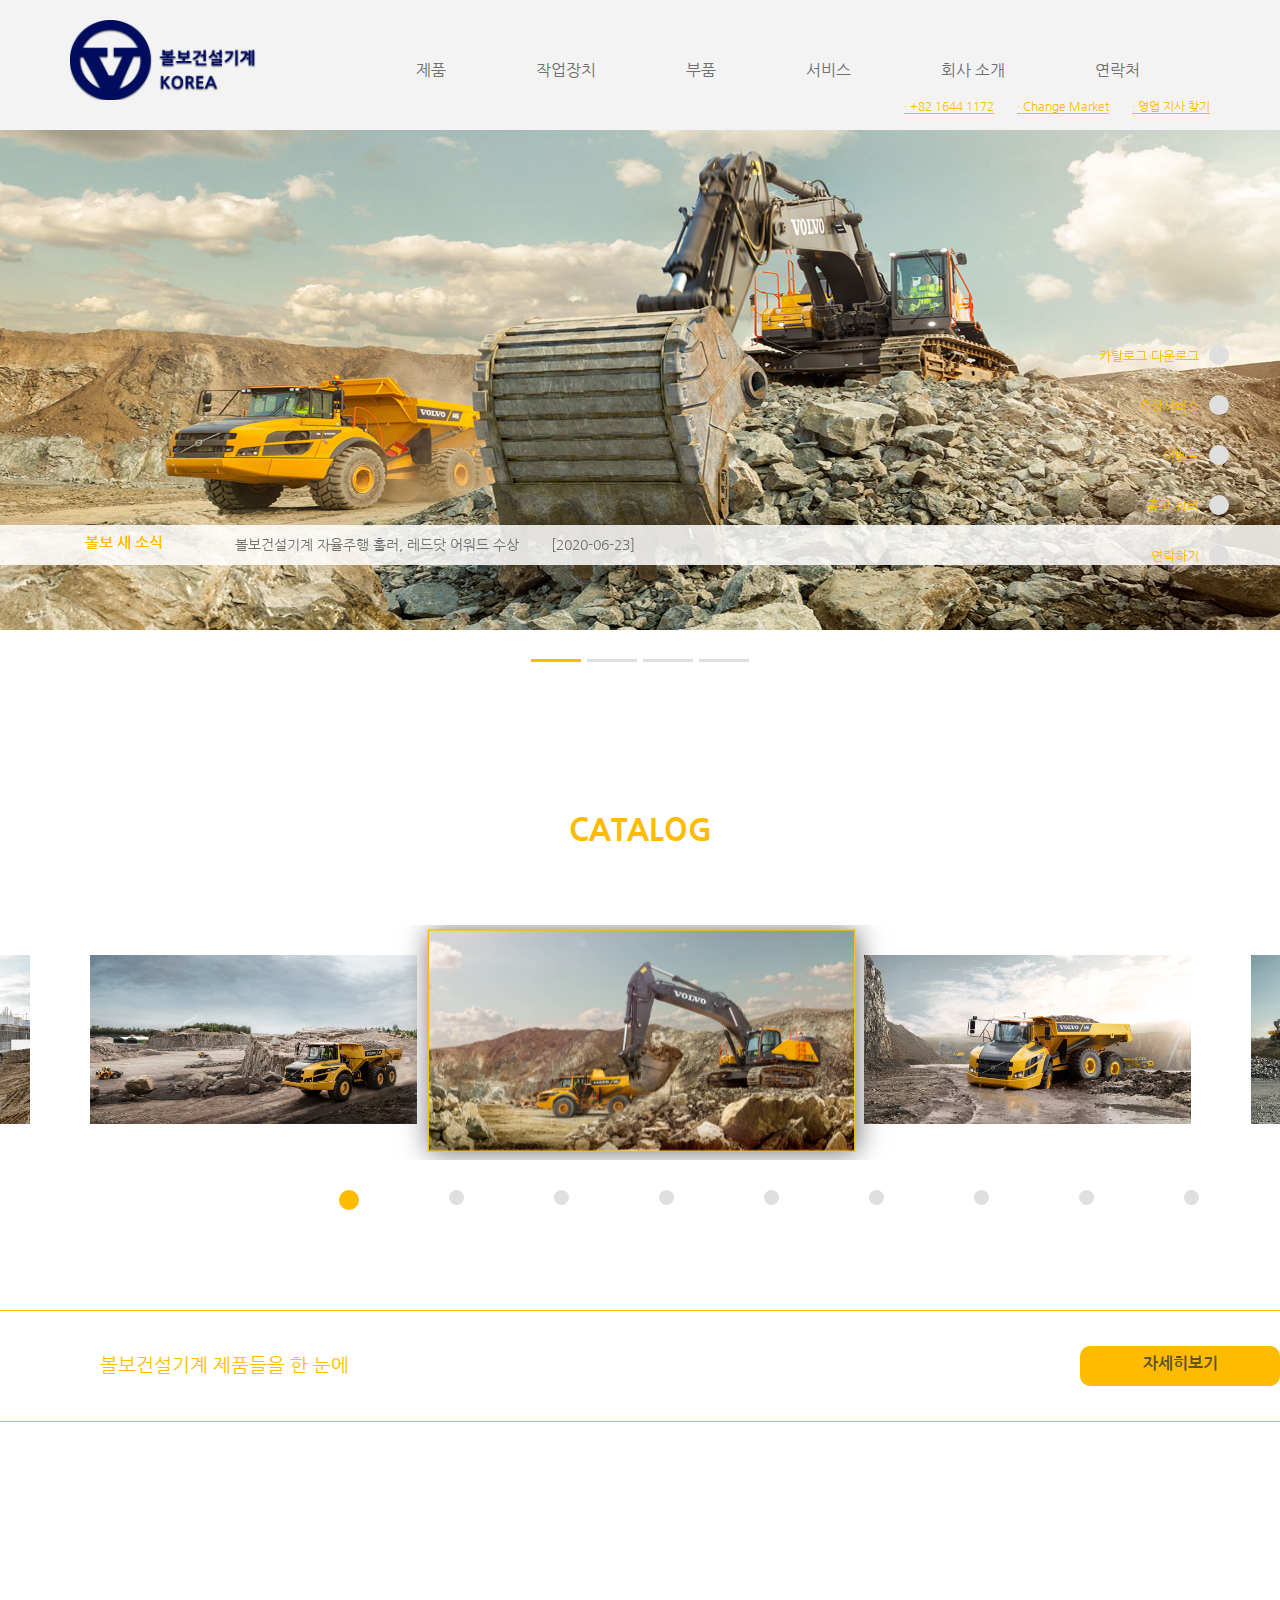
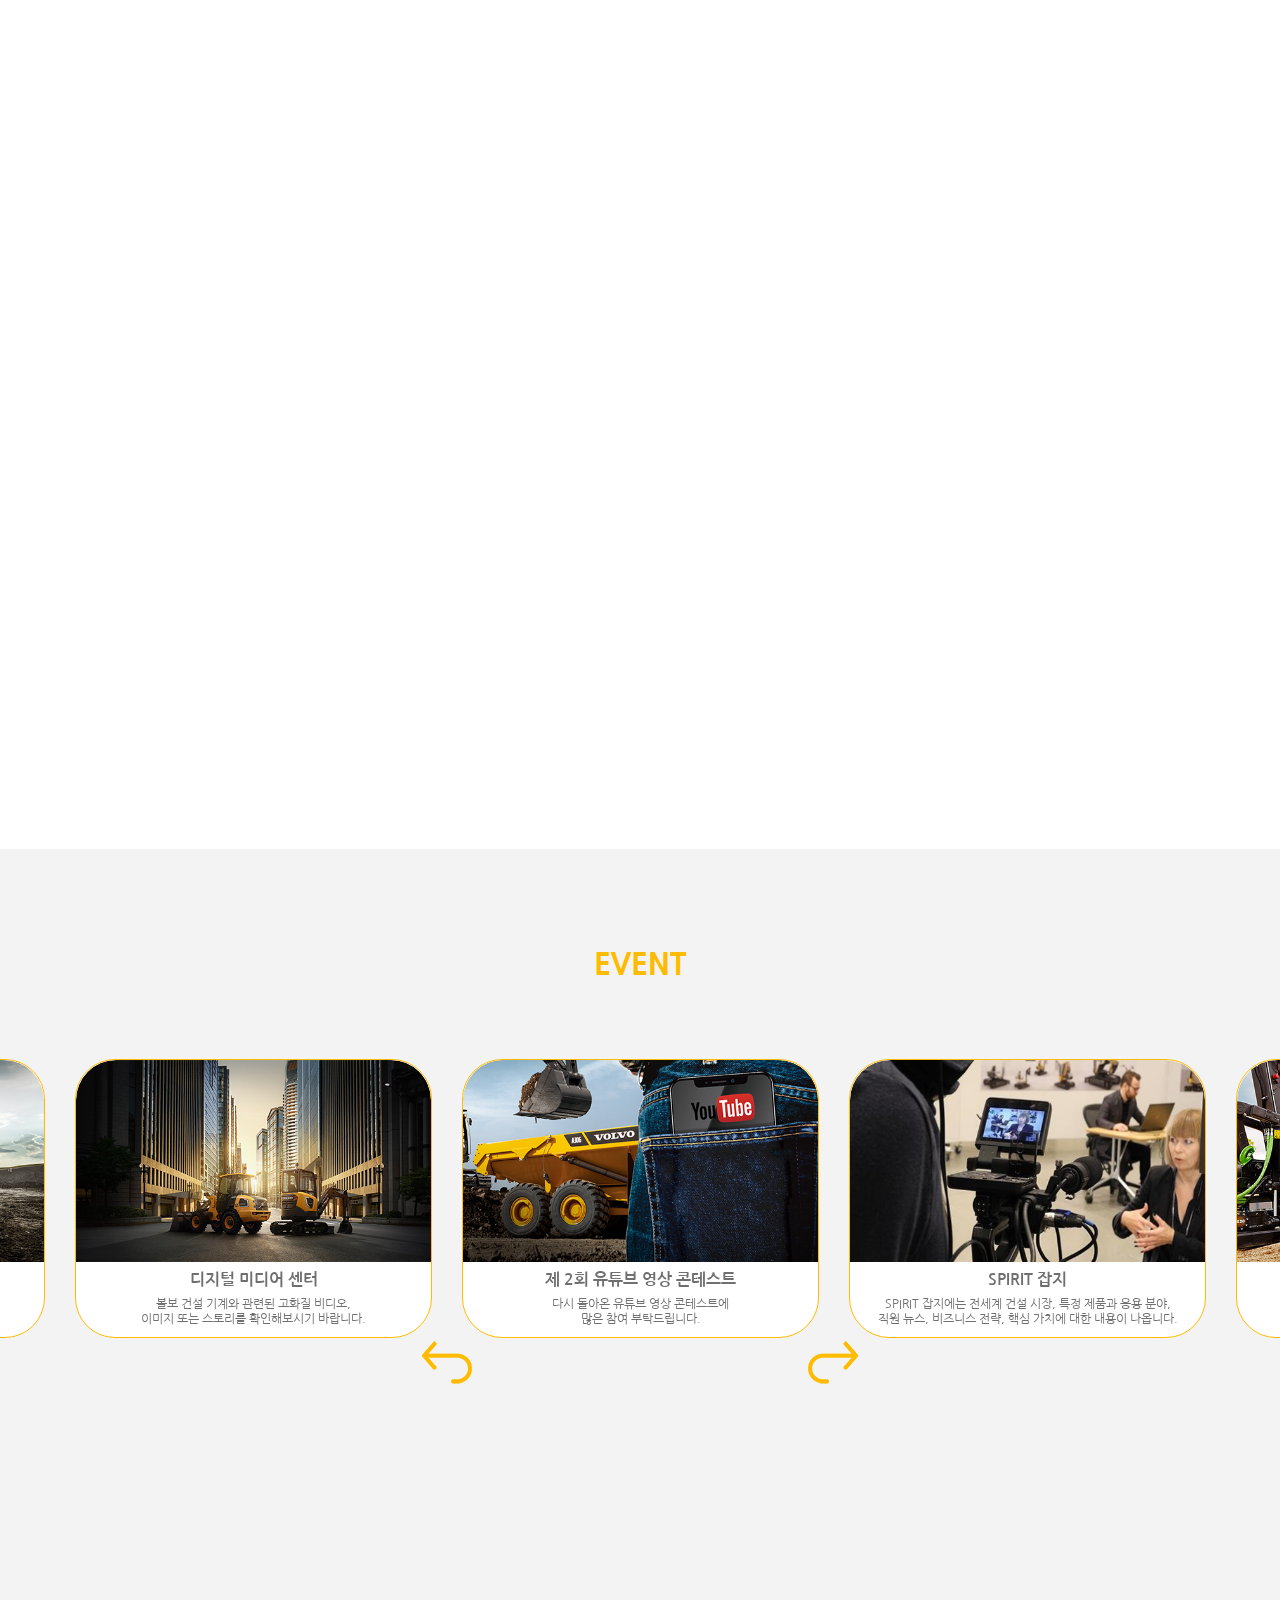
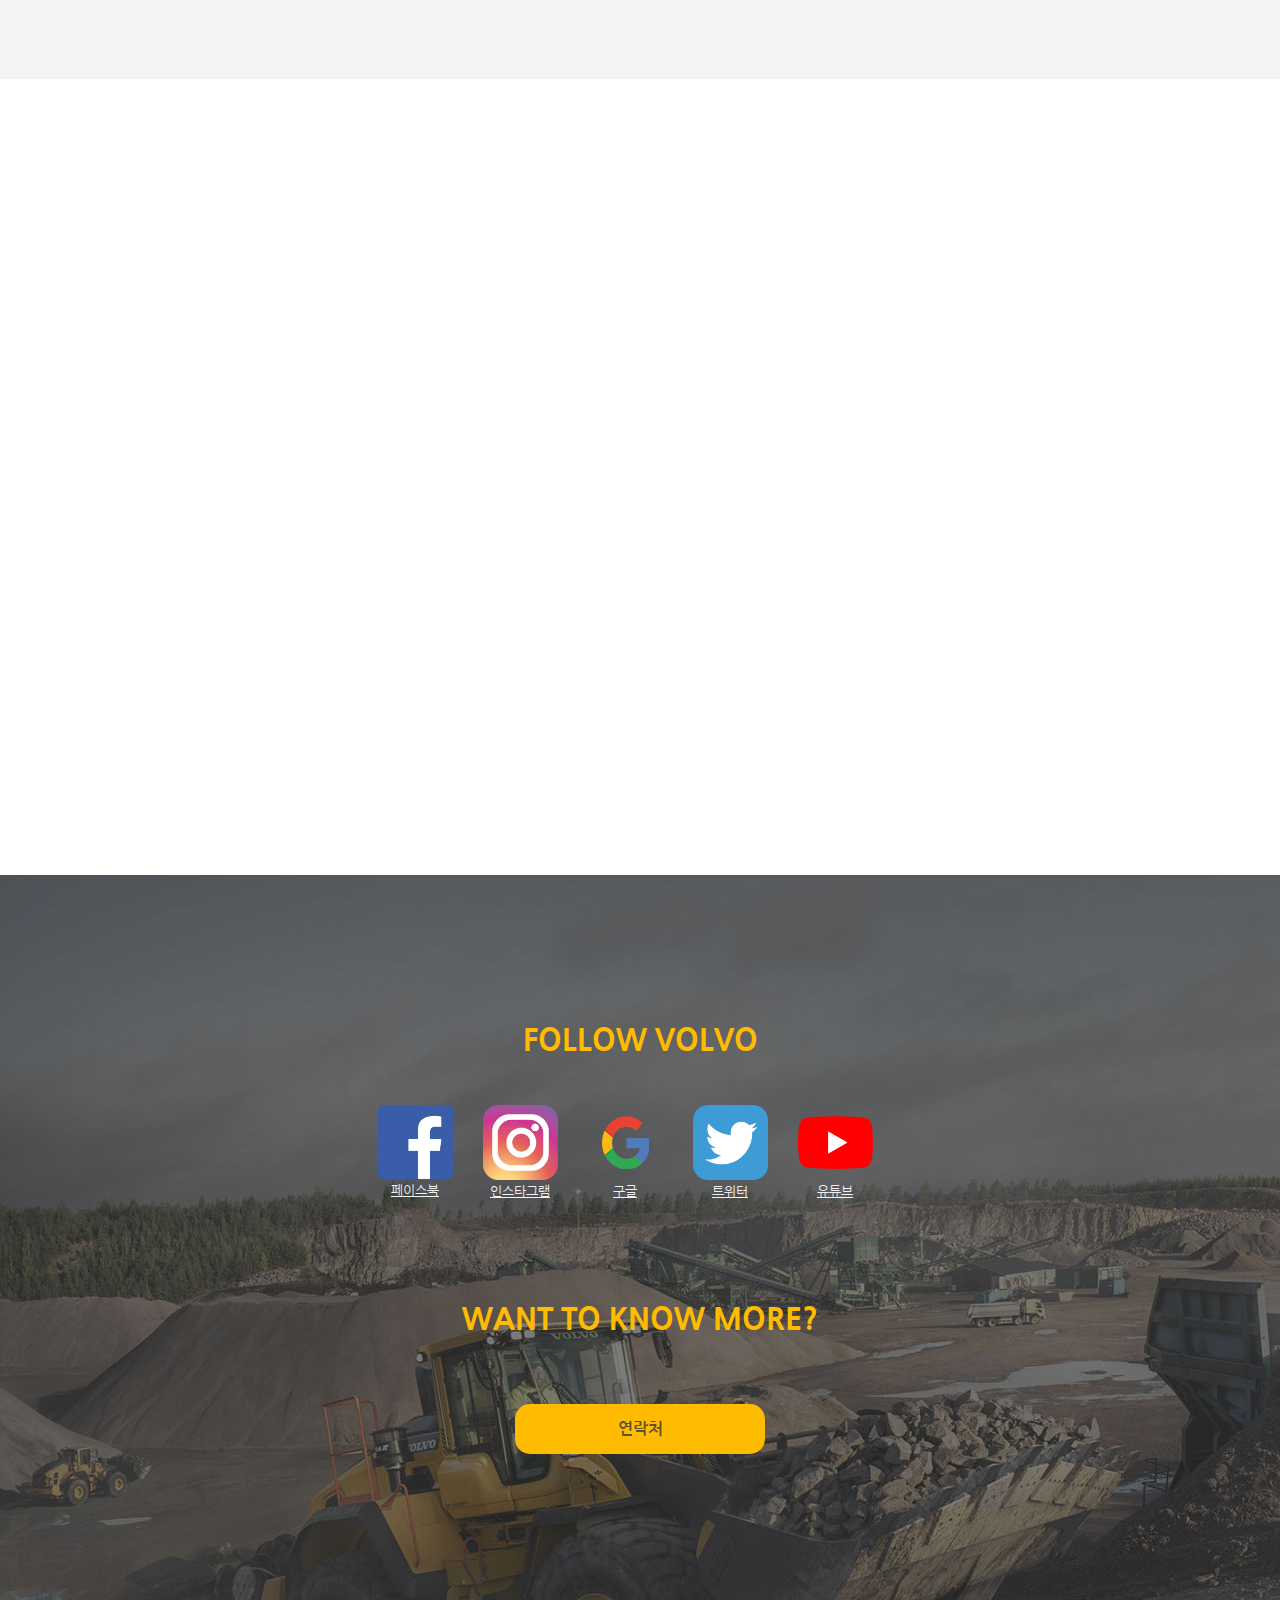
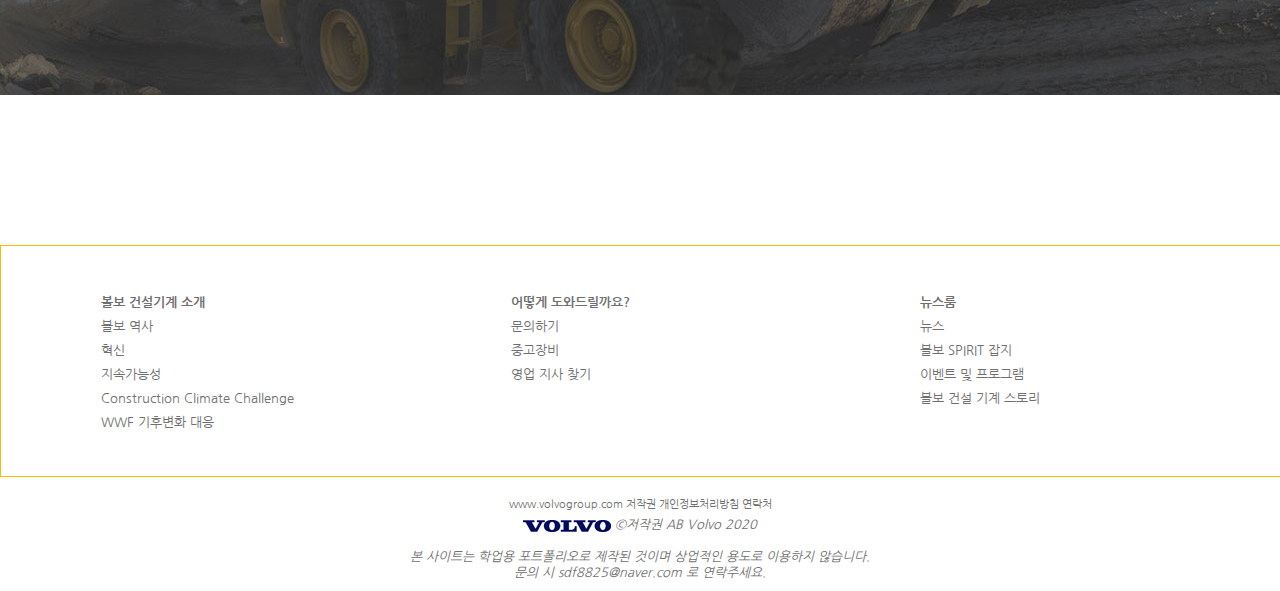
==== index.html @ 36b0b3c8 "volvo" ====
<!doctype html>
<html>
<head>
<meta charset="utf-8">
<meta http-equiv="X-UA-Compatible" content="IE=Edge">
<meta name="viewport" content="width=device-width, initial-scale=1.0, maximum-scale=1.0, minimum-scale=1.0, user-scalable=no" />

<title>VOLVO KOREA</title>
  <!--[if lt IE 9]>
      <script src="js/html5.js"></script>
   <![endif]-->
<link href="css/common.css" rel="stylesheet" type="text/css">
<link href="css/style.css" rel="stylesheet" type="text/css">
<link href="css/slick.css"rel="stylesheet" type="text/css" >
<link rel="stylesheet" href="css/aos.css" />

<script src="js/jquery-3.1.1.min.js"></script>
<script src="js/jquery-ui.min.js"></script>
<script src="js/jquery.bxslider.js"></script>
<script src="js/slick.js" type="text/javascript" charset="utf-8"></script>
<script src="js/aos.js"></script>
<script src="js/common.js"></script>
<script src="js/jquery.vticker-min.js"></script>

<script src="js/main.js"></script>
<!--제이쿼리 소스가 3.1.1이 아니면 migrate 링크 걸기-->
</head>

<body >
<div id="wrap">

  <div class="quick">
    <ul>
      <li>
        <a href="#">카탈로그 다운로그</a><div class="quick_box"></div>
      </li>
      <li>
        <a href="#">유상서비스</a><div class="quick_box"></div>
      </li>
      <li>
        <a href="#">이벤트</a><div class="quick_box"></div>
      </li>
      <li>
        <a href="#">중고 장비</a><div class="quick_box"></div>
      </li>
      <li>
        <a href="#">연락하기</a><div class="quick_box"></div>
      </li>
    </ul>
  </div>

  <div class="up">
    <img src="images/up.png" alt="위로 올라가기">
  </div>
  <header id="header">
    <div class="inner">
      <h1 class="logo"><a href="#">
        <img src="images/logo.png" alt="로고">
      </a></h1>
      <div class="header_top">
        <nav id="nav">
          <ul class="depth1">
            <li><a href="#">제품</a>
            <ul>
              <li><a href="#">굴착기</a></li>
              <li><a href="#">휠 로더</a></li>
              <li><a href="#">굴절식 트럭</a></li>
              <li><a href="#">아스팔트 페이버</a></li>
              <li><a href="#">콤펙터</a></li>
            </ul>
          </li>
          <li><a href="#">작업장치</a>
            <ul>
              <li><a href="#">소형 굴삭기</a></li>
              <li><a href="#">휠 굴삭기</a></li>
              <li><a href="#">크롤러 굴삭기</a></li>
              <li><a href="#">ABG 트랙 피니셔</a></li>
            </ul>
          </li>
          <li><a href="#">부품</a>
            <ul>
              <li><a href="#">정비 부품</a></li>
              <li><a href="#">수리 부품</a></li>
              <li><a href="#">마모 부품</a></li>
              <li><a href="#">볼보 투스 시스템</a></li>
            </ul>
          </li>
          <li><a href="#">서비스</a>
            <ul>
              <li><a href="#">가동시간 향상 서비스</a></li>
              <li><a href="#">연료 효율 서비스</a></li>
              <li><a href="#">안전 서비스</a></li>
              <li><a href="#">고객 지원 서비스 계약</a></li>
            </ul>
          </li>
          <li><a href="#">회사 소개</a>
            <ul>
              <li><a href="#">뉴스</a></li>
              <li><a href="#">혁신</a></li>
              <li><a href="#">이벤트 및 프로그램</a></li>
              <li><a href="#">볼보 건설 기계 소개</a></li>
              <li><a href="#">미디어</a></li>
              <li><a href="#">고객 성공 사례</a></li>
              <li><a href="#">공정위 4대 실천사항</a></li>
            </ul>
          </li>
          <li><a href="#">연락처</a>
            <ul>
              <li><a href="#">장비 문의</a></li>
              <li><a href="#">작업장치 문의</a></li>
              <li><a href="#">부품, 기타 문의</a></li>
              <li><a href="#">영업지사 찾기</a></li>
            </ul>
          </li>
          </ul>
        </nav>
        <div class="contact">
          <a href="#">&#183; +82 1644 1172</a>
          <a href="#">&#183; Change Market</a>
          <a href="#">&#183; 영업 지사 찾기</a>
        </div>
      </div>
    </div>
  </header>
  <section id="section1">
    <div class="slide">
     <div class="bxslider">
      <div>
        <img src="images/slide01.jpg" title="슬라이드1"> 
      </div>
      <div>
        <img src="images/slide02.jpg" title="슬라이드2">
      </div>
      <div>
        <img src="images/slide03.jpg" title="슬라이드3">
      </div>         
      <div>
        <img src="images/slide04.jpg" title="슬라이드4">
      </div>      
     </div>
    </div>

   <div class="inner">
    <div id="notice" >
        <p class="news_title">볼보 새 소식</p>
        <div class="rolling">
          <ul>
            <li>
              <a href="#">볼보건설기계 자율주행 훌러, 레드닷 어워드 수상</a>
              <a href="#">[2020-06-23]</a>
            </li>
            <li>
              <a href="#">“볼보건설기계코리아, 대구경북센터지사 문 열어”</a>
              <a href="#">[2020.06.17]</a>
            </li>
            <li>
              <a href="#">볼보그룹코리아, 코로나19 예방활동 동참</a>
              <a href="#">[2020.05.29]</a>
            </li>
            <li>
              <a href="#">볼보건설기계,'EC480E 파워-업' 모델 출시</a>
              <a href="#">[2020.05.07]</a>
            </li>
            <li>
              <a href="#">볼보건설기계코리아, 5톤급 3단붐 굴착기 출시</a>
              <a href="#">[2020.04.02]</a>
            </li>
          </ul>
        </div>
      </div> <!-- notice -->
    </div><!-- inner -->
  </section>
  <section id="section2">
    <h2>CATALOG</h2>
    <div class="regular_2 slider">
      <div>
        <img src="images/cat01.jpg" alt="카테고리 1">
      </div>
      <div>
        <img src="images/cat02.jpg" alt="카테고리 2">
      </div>
      <div>
        <img src="images/cat03.jpg" alt="카테고리 3">
      </div>
      <div>
        <img src="images/cat04.jpg" alt="카테고리 4">
      </div>
      <div>
        <img src="images/cat05.jpg" alt="카테고리 5">
      </div>
      <div>
        <img src="images/cat06.jpg" alt="카테고리 6">
      </div>
      <div>
        <img src="images/cat07.jpg" alt="카테고리 7">
      </div>
      <div>
        <img src="images/cat08.jpg" alt="카테고리 8">
      </div>
      <div>
        <img src="images/cat09.jpg" alt="카테고리 9">
      </div>
     </div><!--regular-->
     <div class="sec2_box">
       <div class="inner">
        <p>볼보건설기계 제품들을 한 눈에</p>
        <div class="more">
          <a href="#">자세히보기</a>
        </div>
        </div>
    </div>
    
  </section>


  <section id="section3">
      <div class="service1" data-aos="fade-up">
        <img src="images/solution.jpg" alt="솔루션" >
        <div class="inner">
         <div class="ser1_head">
           <h2>VOLVO TOTAL CARE<br>
            SOLUTION</h2>
            <h3>유상 서비스</h3>
            <p>믿을 수 있는 볼보의 전문 클리닝 서비스와 함께하세요</p>
         
         <div class="sec3_more">
          <a href="#">
            <img src="images/more.png" alt="자세히 보기">
          </a>
         </div>
        </div><!--ser1_head-->
        </div><!--inner-->
      </div>

      <div class="service2" data-aos="fade-up">
        <img src="images/dpf.jpg" alt="dpf 클리닝">
        <div class="inner">
         <div class="ser2_head">
          <h2>DPF 클리닝 서비스</h2>
            <h3>유상 서비스</h3>
            <p>가장 경제적인 장비관리 솔루션을 제공합니다.</p>
         
         <div class="sec3_more">
          <a href="#">
          <img src="images/more.png" alt="자세히 보기">
          </a>
         </div>
        </div><!--ser2_head-->
       </div><!--inner-->
      </div>
  </section>
  <section id="section4">
    <h2>EVENT</h2>
    <div class="regular_4 slider">
      <div class="sec4_box">
        <div class="sec4_img">
        <a href="#"><img src="images/event01.png" alt="이벤트 1번"></a>
        </div>
        <div class="sec4_txt">
        <h4>제 2회 유튜브 영상 콘테스트</h4>
        <p>다시 돌아온 유튜브 영상 콘테스트에<br>
          많은 참여 부탁드립니다.</p>
      </div>
      </div>
      <div class="sec4_box">
        <div class="sec4_img">
        <a href="#"><img src="images/event02.png" alt="이벤트 2번"></a>
        </div>
        <div class="sec4_txt">
        <h4>SPIRIT 잡지</h4>
        <p>SPIRIT 잡지에는 전세계 건설 시장, 특정 제품과 응용 분야, <br>
          직원 뉴스, 비즈니스 전략, 핵심 가치에 대한 내용이 나옵니다.</p>
        </div>
      </div>
      <div class="sec4_box">
        <div class="sec4_img">
        <a href="#"><img src="images/event03.png" alt="이벤트 3번"></a>
        </div>
        <div class="sec4_txt">
        <h4>고객 성공 사례</h4>
        <p>전세계적으로 다양한 산업 분야와 조건에서 <br>
          공사가 진행되고 있습니다.</p>
        </div>
      </div >
      <div class="sec4_box">
        <div class="sec4_img">
        <a href="#"><img src="images/event04.png" alt="이벤트 4번"></a>
        </div>
        <div class="sec4_txt">
        <h4>업계 기후 대응</h4>
        <p>건설 업계 가치 사슬의 지속 가능성을 촉진하기 위해<br>
          Construction Climate Challenge를 개최합니다.</p>
        </div>
      </div>
      <div class="sec4_box">
        <div class="sec4_img">
        <a href="#"><img src="images/event05.png" alt="이벤트 5번"></a>
        </div>
        <div class="sec4_txt">
        <h4>환경 보호</h4>
        <p> 세계 최초로 기후 보존 프로그램의 운송 <br>
          사업체 부문에 가입한 볼보 건설 기계</p>
        </div>
      </div>
      <div class="sec4_box">
        <div class="sec4_img">
        <a href="#"><img src="images/event06.png" alt="이벤트 6번"></a>
        </div>
        <div class="sec4_txt">
        <h4>볼보 건설기계 소개</h4>
        <p> 저희 제품과 서비스는<br>
          140여 국가에서 제공됩니다</p>
        </div>
      </div>
      <div class="sec4_box">
        <div class="sec4_img">
        <a href="#"><img src="images/event07.png" alt="이벤트 7번"></a>
        </div>
        <div class="sec4_txt">
        <h4>디지털 미디어 센터</h4>
        <p> 볼보 건설 기계와 관련된 고화질 비디오,<br>
           이미지 또는 스토리를 확인해보시기 바랍니다.</p>
        </div>
      </div>
    </div><!--regular 끝-->
  </section>
  <section id="section5" data-aos="fade-up">
    <div class="used">
      <h2>Used Equipment</h2>
      <p>좋은 중고 물건 찾기</p>
      <div class="more">
        <a href="#">자세히보기</a>
      </div>
   </div><!--used-->
    <div class="sec5_img">
     <img src="images/used.jpg" alt="중고장비 배경">
   </div>
  </section>
  <section id="section6">
    <div class="inner">
    <div class="follow">
      <h2>FOLLOW VOLVO</h2>
      <ul class="sns">
        <li><a href="#"><img src="images/sns01.png" alt="페이스북">페이스북</a></li>
        <li><a href="#"><img src="images/sns02.png" alt="인스타그램">인스타그램</a></li>
        <li><a href="#"><img src="images/sns03.png" alt="구글">구글</a></li>
        <li><a href="#"><img src="images/sns04.png" alt="트위터">트위터</a></li>
        <li><a href="#"><img src="images/sns05.png" alt="유튜브">유튜브</a></li>
      </ul>
    </div>
    
    <div class="contact">
      <h2>WANT TO KNOW MORE?</h2>
      <div class="con">
        <a href="#">연락처</a>
      </div>
    </div>
   </div><!--inner 끝-->
  </section>
  <footer id="footer">
   
    <div class="ft_mn">
      <div class="inner">
      <ul>
        <h5>볼보 건설기계 소개</h5>
        <li><a href="#">볼보 역사</a></li>
        <li><a href="#">혁신</a></li>
        <li><a href="#">지속가능</a>성</li>
        <li><a href="#">Construction Climate Challenge</a></li>
        <li><a href="#">WWF 기후변화 대응</a></li>
      </ul>
      <ul>
        <h5>어떻게 도와드릴까요?</h5>
        <li><a href="#">문의하기</a></li>
        <li><a href="#">중고장비</a></li>
        <li><a href="#">영업 지사 찾기</a></li>
      </ul>
      <ul>
        <h5>뉴스룸</h5>
        <li><a href="#">뉴스</a></li>
        <li><a href="#">볼보 SPIRIT 잡지</a></li>
        <li><a href="#">이벤트 및 프로그램</a></li>
        <li><a href="#">볼보 건설 기계 스토리</a></li>
      </ul> 
     </div><!--inner-->
    </div><!--ft_mn-->

    <div class="ft_mn2">
      <div class="inner">
        <a href="www.volvogroup.com">www.volvogroup.com</a>
        <a href="#">저작권</a>
        <a href="#">개인정보처리방침</a>
        <a href="#">연락처</a>
      </div>
    </div>

    <div class="address">
      <div class="inner">
       <address>
         <img src="images/foot_logo.png" alt="하단 로고"> 
         &#169;저작권 AB Volvo 2020<br><br>
         본 사이트는 학업용 포트폴리오로 제작된 것이며 상업적인 용도로 이용하지 않습니다.<br>
         문의 시 sdf8825@naver.com 로 연락주세요.
       </address>
      </div><!--inner-->
    </div><!--address-->
 
  </footer>
</div>
</body>

</html>
---- css/common.css ----
@charset "utf-8";

/*googleips 웹폰트 css 파일 불러오기*/
@import url(https://fonts.googleapis.com/css?family=Galada|Nanum+Gothic|Nanum+Myeongjo);
@import url('https://fonts.googleapis.com/css2?family=Tenali+Ramakrishna&display=swap');
/*font-family: 'Nanum Gothic', sans-serif;
font-family: 'Nanum Myeongjo', serif;
font-family: 'Galada', cursive; 
font-family: 'Tenali Ramakrishna', sans-serif;*/

/* 저장된 글꼴 파일 선언*/
/* @font-face { font-family : font_gothic;    
                src : url(../font/NanumGothic.ttf) ; }  */
/* 웹사이트의 글꼴 파일 선언*/
/* @font-face { font-family : font_gothic;    
                src : url(http://uhbee.com/nanum.eot) ; }   */


* {margin:0; padding:0;}
html{font-size:16px;}
body{ font-size:16px;
      color:#6f6f6f;
      font-family: 'Nanum Gothic', sans-serif }
ul, ol, li{list-style-type:none}
img, fieldset{border:none;vertical-align: middle}
hr {clear:both;border:none}
a {color:inherit;text-decoration:none} /*inherit:부모 글자 따라감*/
table{border-collapse:collapse} 
input, textarea {color:inherit;font-size:inherit;
       font-family:inherit;
       vertical-align: middle} /*vertical-align은 table input textarea에서만 사용가능*/
button{outline:0} /*테두리 없애기*/
h2{color: #FFBB00; font-weight:900; font-size:1.9rem;}

.inner{max-width: 1280px; min-width:1024px; margin:0 auto;}
.more{width:200px; height:30px; background-color: #FFBB00;
      border-radius:10px;}
---- css/style.css ----
#wrap{}
#header{}
#section{}
#footer{}








.up{position: fixed; bottom:100px; right:6%; z-index:99999;
    display: none;
    cursor: pointer;}

.quick{}
.quick ul{position: fixed; top:35%; right:4%; z-index:99999;}
.quick ul li{text-align: right; margin-top:30px;}
.quick ul a{font-size:0.8rem; padding-right:10px; color:#FFBB00;}
.quick ul .quick_box{width:20px; height:20px; background-color: #dfdfdf; 
                     border-radius:30px; float: right; }






/*********************header****************************/
#header{width:100%; height:130px; position: relative; background-color:#F3F3F3;}
#header .inner{position: relative;}
#header .logo{width:190px; height:auto; float: left;
              position: relative; top:20px; left:70px;}
#header .logo img{width:100%;}

#header .header_top{float: right;}

#header #nav{position: relative; margin-right:50px;}
#header #nav .depth1 > li{float: left; padding-left:50px; padding:40px 90px 0 0;}
#header #nav .depth1 > li > a{display: block; line-height: 60px;}
#header #nav .depth1 > li:hover ul{display: block;}
#header #nav .depth1 ul{background-color:rgba(53, 53, 53, 0.8);
                        width:100%; padding:20px 0; padding-left:25px;
                        position: absolute; left:0; top: 130px;
                        display: none; z-index:99999;}
#header #nav .depth1 ul li{display: inline-block; padding:0 40px 0 0; 
                           color:#FFA200; font-size:0.8rem;}

#header .contact{position: relative; font-size:0.75rem; float: right;
                 color: #FFBB00;margin-right:50px;}
#header .contact a{border-bottom:1px #FFBB00 solid; margin-right:20px;}
/*********************section****************************/

#section1{width:100%;position: relative;}
#section1 .slide{width:100%;
                 position: relative;}
#section1 .slide img{width:100%; }
#section1 .slide span{display: block; text-indent:-9999px;
                      font-size:0.01rem;}
/*slide 페이저*/
#section1 .bx-wrapper .bx-controls-direction{display: none;}
#section1 .bx-wrapper .bx-controls-auto {display: none;}


#section1 .bx-wrapper .bx-pager {
    text-align: center;
    font-size: .85em;
    font-family: Arial;
    font-weight: bold;
    color: #DFDFDF;
    padding-top: 20px;
  }

#section1 .bx-wrapper .bx-pager.bx-default-pager a { 
    float: left;
    background: #dfdfdf;
    text-indent: -9999px;
    display: block;
    width: 50px;
    height: 3px;
    margin: 0 3px;
    outline: 0;
  }
#section1 .bx-wrapper .bx-pager.bx-default-pager a:hover,
#section1 .bx-wrapper .bx-pager.bx-default-pager a.active,
#section1 .bx-wrapper .bx-pager.bx-default-pager a:focus {
    background: #FFBB00;}

#section1 .bx-wrapper .bx-pager-item{display: inline-block;}
/*slide 페이저*/

#section1::after{content: ''; display: block; clear: both;}
#section1{margin-bottom:150px;}
#section1 .inner #notice{width:100%; max-width:1280px; height: 40px; padding-left:85px;
                        position: absolute; bottom:100px; transition: 0.5s; 
                        overflow: hidden;
                        background-color: rgba(255, 255, 255, 0.85);}
#section1 .news_title{display: inline-block; font-weight:700;
                     font-size:0.95rem; color: #FFBB00;
                     padding:10px 10px 0 0;}
#section1 .rolling{width:100%; height:50px; 
                   margin-top:-16.5px;
                   margin-left:150px;
                   overflow: hidden;}
#section1 .rolling li{width:400px; font-size:0.875rem;height:35px;}
#section1 .rolling li a:last-child{float: right;}


#section2::after{content: ''; display: block; clear: both;}
#section2{margin-bottom:150px;}
#section2 h2{margin-bottom:80px; text-align: center;}
#section2 .regular_2 div{margin:0 0 0 0;}
#section2 .regular_2 img{width: 100%;}

#section2 .regular_2 .slick-slide img {transition:.3s}
#section2 .regular_2 .slick-slide.slick-active.slick-current img {
  opacity: 1;
  transform: scale(1.3);
  border: #FFBB00 1px solid;
  box-shadow:1px 1px 20px;
   }


#section2 .slick-slide {
  padding:30px;
  text-align:center;
  margin-right:15px;
  margin-left:15px;
}
/*slick dot*/

#section2 .slick-dots{margin-left:23%;
                     margin-top:30px; }
#section2 .slick-dots li{width:15px; height:15px; background-color:#dfdfdf;
                         border-radius:30px; text-indent: -9999px;
                         display:block; float: left;
                         margin: 0 45px 0 45px;}
#section2 .slick-dots li:active, 
#section2 .slick-dots li:hover, 
#section2 .slick-dots li:focus,
#section2 .slick-dots li.slick-active{width:20px; height:20px; background: #FFBB00;
                                      border-radius:40px; }

  /*slick dot*/
#section2 .sec2_box{margin:0 auto; width:100%; height:110px; float: left;
          border-top:1px solid #FFBB00;
          border-bottom:1px solid #FFBB00;
          margin-top:100px;}
#section2 .sec2_box p{font-size:1.2rem; line-height:110px; margin-left:100px;
                      color: #FFBB00;}
#section2 .sec2_box .more{text-align: center; padding-top:10px; float: right;
                          color:rgba(53, 53, 53, 0.8);
                          font-weight: 700; margin-top:-75px;}


#section3::after{content: ''; display: block; clear: both;}
#section3{position: relative; width:100%;}
#section3 .service1{width:60%; height:auto; border:#FFBB00 1px solid;
                    float: left; }
#section3 .service1 img{width:100%;}
#section3 .ser1_head{text-align: center; z-index: 999;
                     position: absolute; top:150px; left:400px;}
#section3 .ser1_head h2{font-size:1.8rem;}
#section3 .ser1_head h3{color: #dfdfdf; margin-top:10px; margin-bottom:5px;}
#section3 .ser1_head p{color: #dfdfdf; font-size:0.87rem;}
#section3 .ser1_head .sec3_more{width:110px; height:15px; margin-top:20px;
                                padding-left:95px;}
#section3 .ser1_head .sec3_more img{width:100%;}

#section3 .service2{width:60%; height:auto; border:#FFBB00 1px solid;
                    transform:translate(0, -100px);
                    float: right; /*position: absolute; top:415px; left:850px;*/}
#section3 .service2 img{width:100%;}
#section3 .ser2_head{text-align: center;
                     position: absolute; top:200px; left:215px;}
#section3 .ser2_head h2{font-size:1.8rem;}
#section3 .ser2_head h3{color: #dfdfdf; margin-top:10px; margin-bottom:5px;}
#section3 .ser2_head p{color: #dfdfdf; font-size:0.87rem;}
#section3 .ser2_head .sec3_more{width:110px; height:15px; margin-top:20px;
                                padding-left:80px;}
#section3 .ser2_head .sec3_more img{width:100%;}                  


#section4::after{content: ''; display: block; clear: both;}
#section4{width:100%; height:830px; background-color:#f3f3f3; 
          position: relative; margin-top:80px;}
#section4 h2{text-align: center; padding-top:100px; padding-bottom:80px;}
#section4 .sec4_box .sec4_img{overflow: hidden;
  border-top-left-radius:40px; 
  border-top-right-radius:40px; }
#section4 .sec4_box .sec4_img img{width:100%;
                              border-top-left-radius:40px; 
                              border-top-right-radius:40px;}
#section4 .sec4_box .sec4_img img:hover{transform: scale(1.2); transition:0.9s;
                                        border-radius:40px;}
#section4 .sec4_box .sec4_txt{text-align: center; margin-top:10px;}
#section4 .sec4_box .sec4_txt p{margin-top:10px; margin-bottom:10px; font-size:0.75rem;}


#section4 .slick-arrow{position: absolute; bottom:-50px; 
                       width:50px; height:50px;
                       text-indent:-9999px;
                       border:none; cursor: pointer; }
#section4 .slick-prev{left:33%; background:url(../images/arrow_left.png) no-repeat;}
#section4 .slick-prev img{width:100%;}
#section4 .slick-next{right:33%; background:url(../images/arrow_right.png) no-repeat;}
#section4 .slick-next img{width:100%;}
#section4 .slick-slide {
  padding:0;
  text-align:center;
  margin-right:15px;
  margin-left:15px;
  border:#FFBB00 1px solid; 
  background-color: #ffffff;
  border-radius:40px;
}

#section4 .regular_4 .slick-slide.slick-active.slick-current img {
  opacity: 1;
  background-color: #FFBB00;
   }



#section5::after{content: ''; display: block; clear: both;}
#section5{margin-top:150px;}
#section5 .used{float: left; text-align: center; transform: translate(350px, 240px);}
#section5 .used p{font-size:0.8rem; color: #FFBB00;}
#section5 .more{text-align: center; margin-top:30px; margin-left:10px;
                padding-top:10px; color:rgba(53, 53, 53, 0.8); font-weight:700;}
#section5 .sec5_img{width:60%; float: right;}
#section5 .sec5_img img{width:100%;}


#section6{width:100%; height:820px; background: url(../images/follow.jpg) no-repeat;
          margin-top:150px;  }
#section6 .follow{text-align: center; padding-top:150px;}
#section6 .follow .sns{display: inline-block; margin:50px 0 120px 0;}
#section6 .follow .sns li{width:75px; height:75px; float: left; 
                          margin:0 30px 0 0;}
#section6 .follow .sns li:hover{transform: scale(1.2); transition:0.9s;}
#section6 .follow .sns li img{width:100%; }
#section6 .follow .sns li a{font-size:0.8rem; color: #f3f3f3; 
                            text-decoration: underline;}

                           
#section6 .contact{text-align: center;}
#section6 .contact h2{margin-bottom: 70px;}
#section6 .contact .con{width:250px; height:50px; background-color: #FFBB00;
                        border-radius:15px; line-height: 50px; 
                        color:rgba(53, 53, 53, 0.8); margin:0 auto;
                        font-weight:700;}
/*********************footer****************************/

#footer{margin-top: 150px;}
#footer .ft_mn{width:100%; height:230px;
               border: #FFBB00 1px solid;}
#footer .ft_mn ul{float: left; width:32%;}
#footer .ft_mn ul:first-child{margin-left:100px;}
#footer .ft_mn ul:last-child{width:20%;}
#footer .ft_mn ul h5{margin:50px 0 10px 0;}
#footer .ft_mn ul li{font-size:0.8rem; margin-bottom:8px;}

#footer .ft_mn2{width:100%; text-align: center; font-size:0.7rem;
                margin-bottom:5px; margin-top:20px;}
#footer .address{text-align: center; font-size:0.8rem;
                 margin-bottom:10px;}



/******반응형******/
@media all and (max-width:1250px){
#section3 .ser1_head{text-align: center; z-index: 999;
                     position: absolute; top:60px; left:150px;}

#section3 .ser2_head{text-align: center;
                       position: absolute; top:80px; left:100px;}
#section5 .used{transform: translate(120px, 120px);}



@media all and (max-width:1100px){
#header{width:100%; height:100px; 
        position: relative; background-color:#F3F3F3;}
#header .logo{width:14%; height:auto;}
#header .logo img{width:100%;}
#header #nav{position: relative; margin-right:50px;}
#header #nav .depth1 > li{float: left; padding-left:30px; padding:20px 70px 0 0;}
#header #nav .depth1 > li > a{display: block; line-height: 60px;}
#header #nav .depth1 > li:hover ul{display: block;}
#header #nav .depth1 ul{background-color:rgba(53, 53, 53, 0.8);
                        width:100%; padding:20px 0; padding-left:25px;
                        position: absolute; left:0; top: 100px;
                        display: none; z-index:99999;}
#header #nav .depth1 ul li{display: inline-block; padding:0 40px 0 0; 
                           color:#FFA200; font-size:0.9rem;} 
#section5 .used{transform: translate(100px, 100px);}  
}





@media all and (max-width:980px) {

#header{width:100%; height:100px; 
          position: relative; background-color:#F3F3F3;}
#header .logo{width:14%; height:auto;}
#header .logo img{width:100%;}

#header #nav{position: relative; margin-right:50px;}
#header #nav .depth1 > li{float: left; padding-left:30px; padding:20px 70px 0 0;}
#header #nav .depth1 > li > a{display: block; line-height: 60px;}
#header #nav .depth1 > li:hover ul{display: block;}
#header #nav .depth1 ul{background-color:rgba(53, 53, 53, 0.8);
                        width:100%; padding:20px 0; padding-left:25px;
                        position: absolute; left:0; top: 100px;
                        display: none; z-index:99999;}
#header #nav .depth1 ul li{display: inline-block; padding:0 40px 0 0; 
                           color:#FFA200; font-size:0.9rem;}

#section1 .inner #notice{
  width:100%; max-width:980px; height: 40px; padding-left:85px;
  position: absolute; bottom:50px; transition: 0.5s; 
  overflow: hidden;
  background-color: rgba(255, 255, 255, 0.85);}



/*slick dot*/
#section2 .slick-dots{margin-left:20%; margin-top:30px; }
#section2 .slick-dots li{
width:12px; height:12px; background-color:#dfdfdf;
border-radius:30px; text-indent: -9999px;
display:block; float: left;
margin: 0 25px 0 25px;}
#section2 .slick-dots li:active, 
#section2 .slick-dots li:hover, 
#section2 .slick-dots li:focus,
#section2 .slick-dots li.slick-active{
width:15px; height:15px; background: #FFBB00; border-radius:40px; }
/*slick dot*/

#section2 .sec2_box{position: relative;
    margin:0 auto; width:100%; height:80px; float: left;
    border-top:1px solid #FFBB00;
    border-bottom:1px solid #FFBB00;
    margin-top:80px;}
#section2 .sec2_box p{
    font-size:0.9rem; line-height:80px; margin-left:60px;
    color: #FFBB00;}
#section2 .sec2_box .more{position: absolute; bottom:20px; right:30px;}



#section3{position: relative; width:100%;}
#section3 .ser1_head{text-align: center; z-index: 999;
                     position: absolute; top:60px; left:100px;}
#section3 .ser2_head{text-align: center;
                      position: absolute; top:80px; left:100px;} 


#section4{width:100%; height:550px; background-color:#f3f3f3; 
          position: relative; margin-top:80px;}
#section4 h2{text-align: center; padding-top:60px; padding-bottom:80px;}


#section5 .used{transform: translate(100px, 100px);}

#section6{margin-top:150px;}
}


@media all and (max-width:780px){

#section3 .ser1_head{text-align: center; z-index: 999;
                     position: absolute; top:40px; left:80px;}
#section3 .ser1_head h2{font-size:1.2rem;}

#section3 .service2{width:60%; height:auto; border:#FFBB00 1px solid;
                    transform:translate(0, -80px);
                    float: right; /*position: absolute; top:415px; left:850px;*/}
#section3 .ser2_head{text-align: center;
                     position: absolute; top:50px; left:100px;}
#section3 .ser2_head h2{font-size:1.2rem;}



}
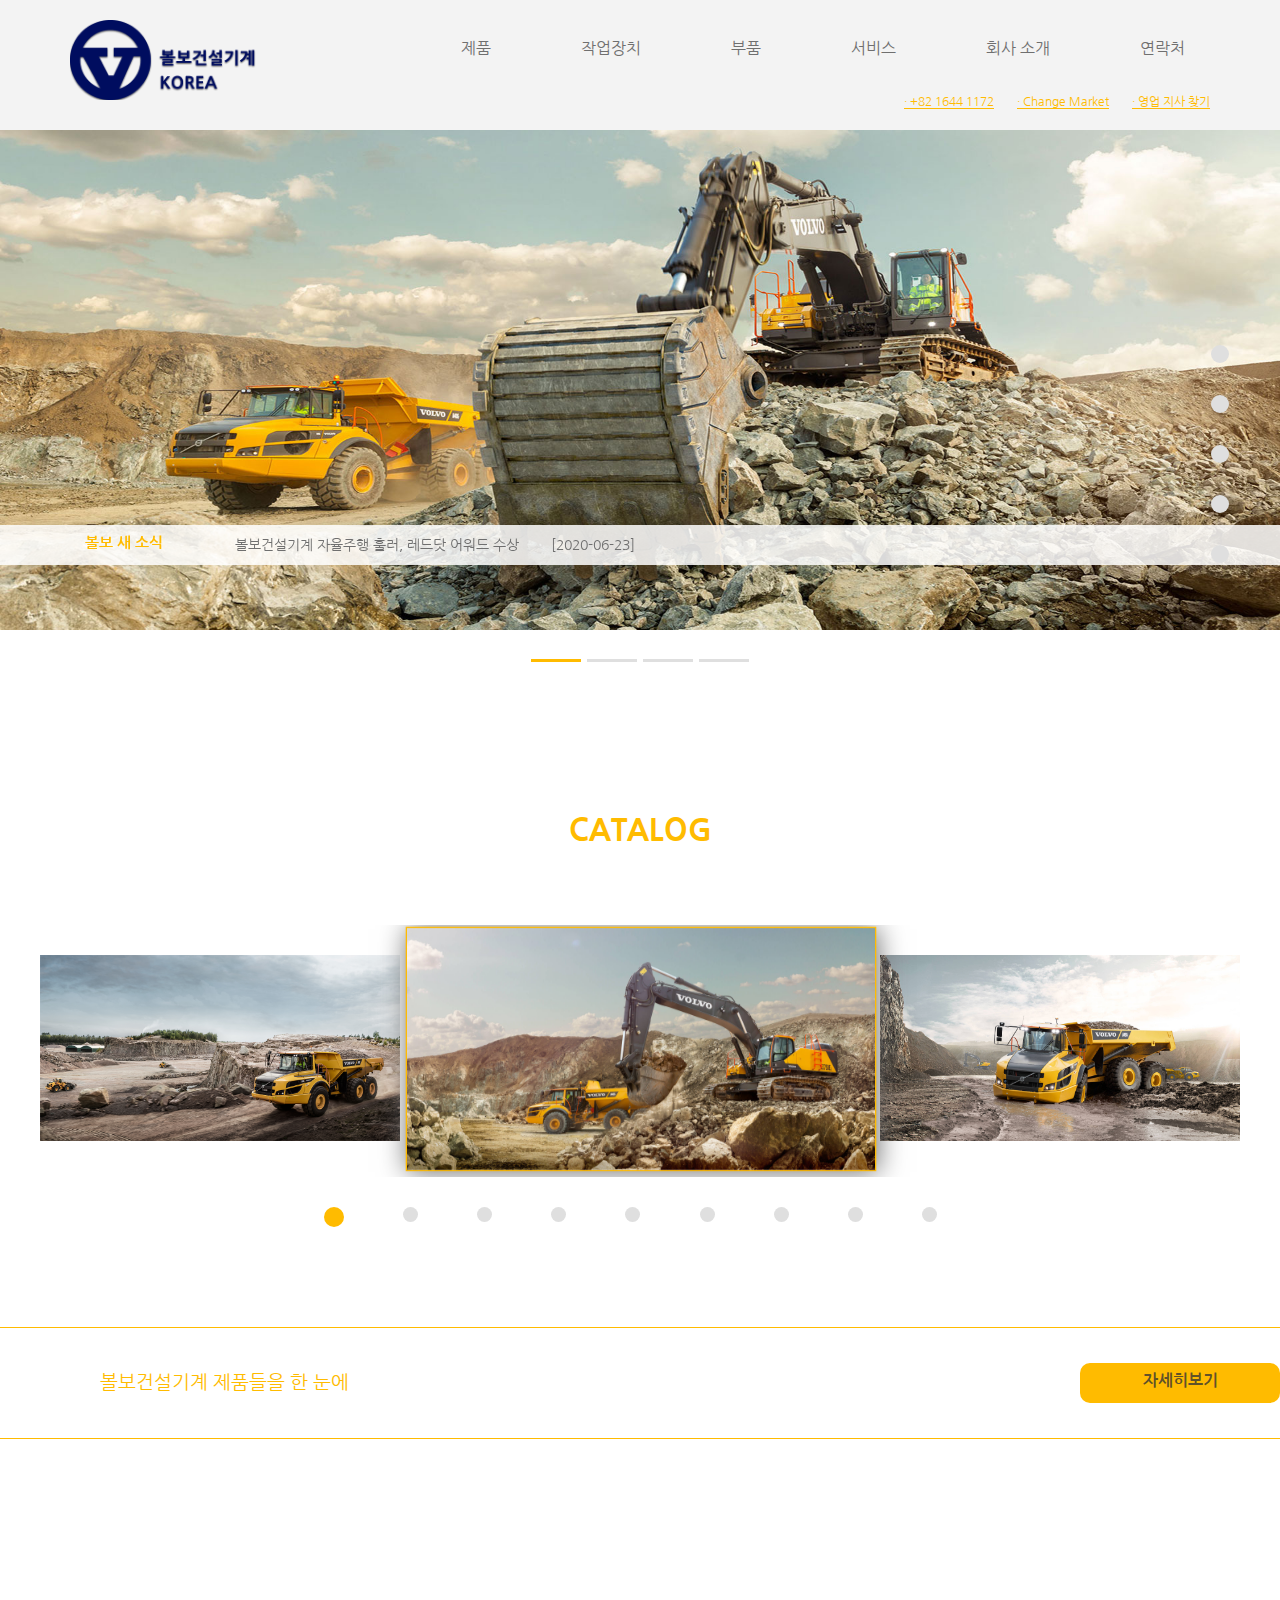
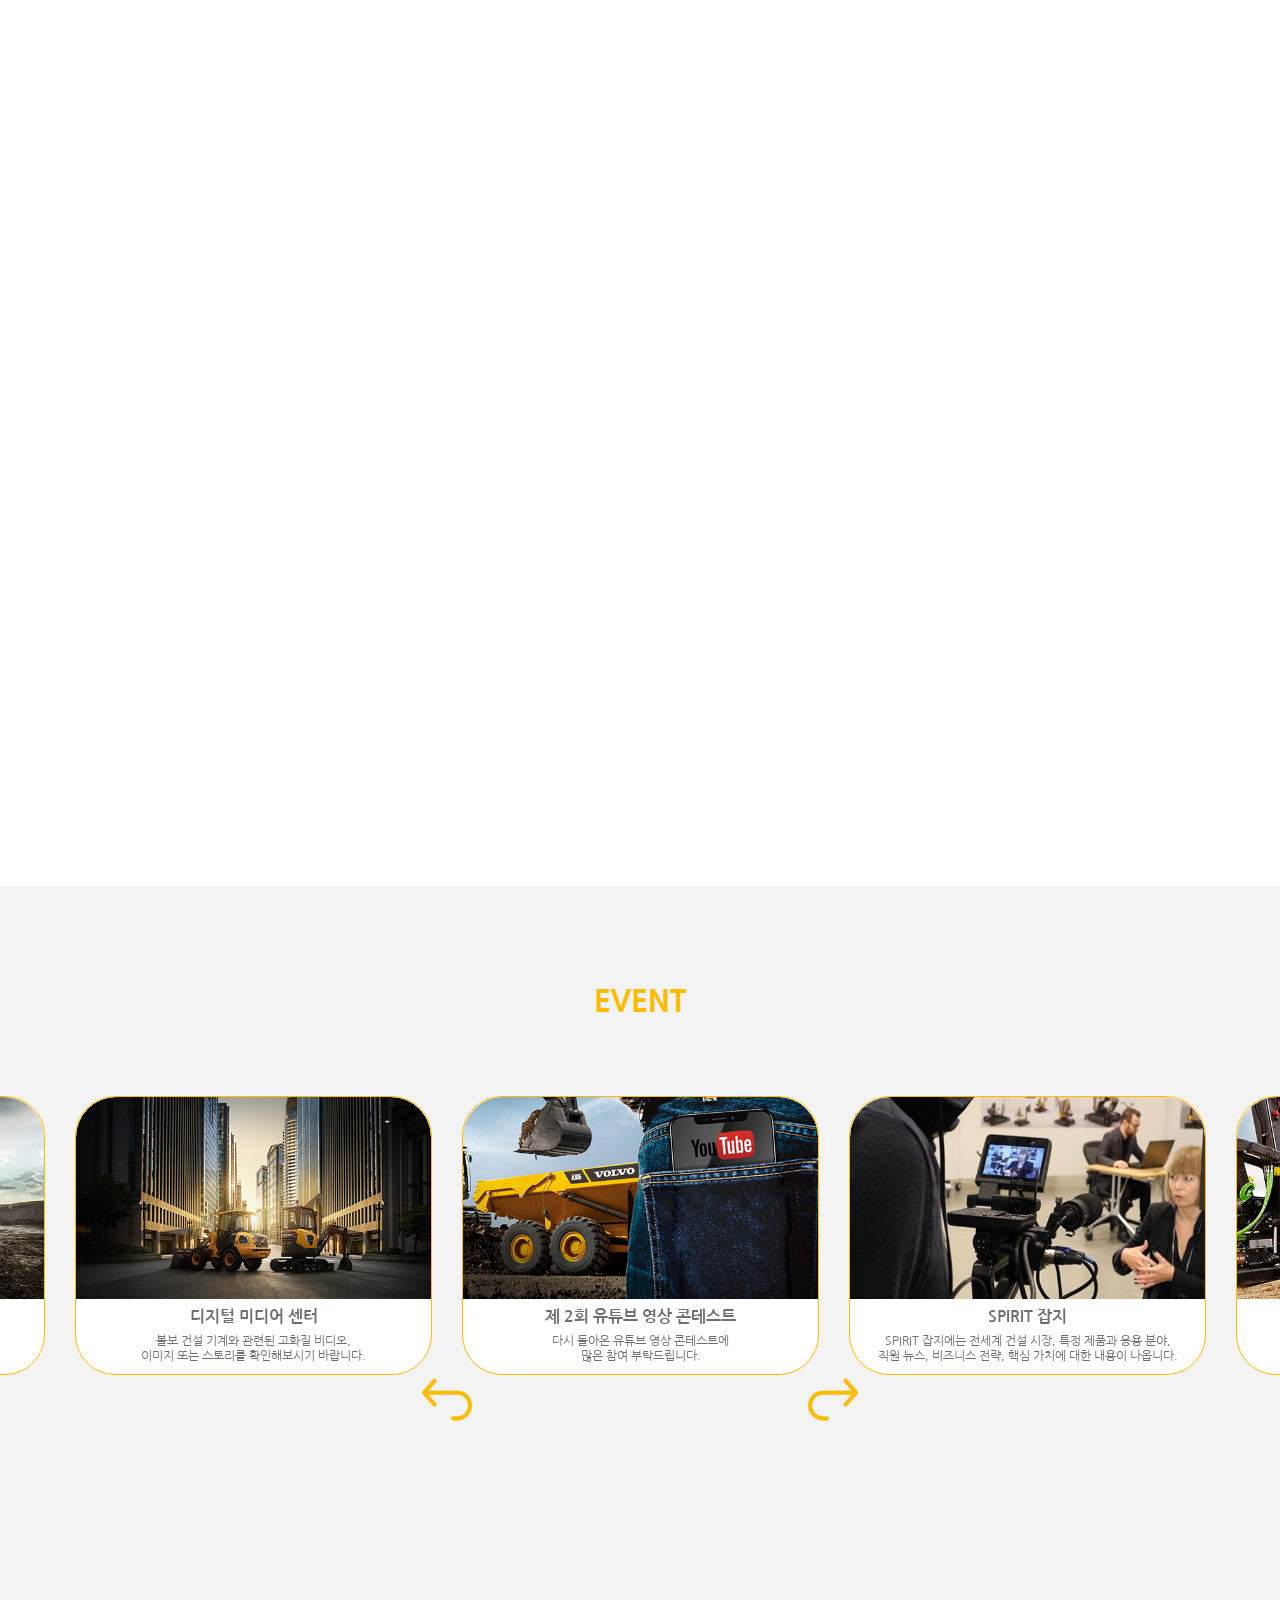
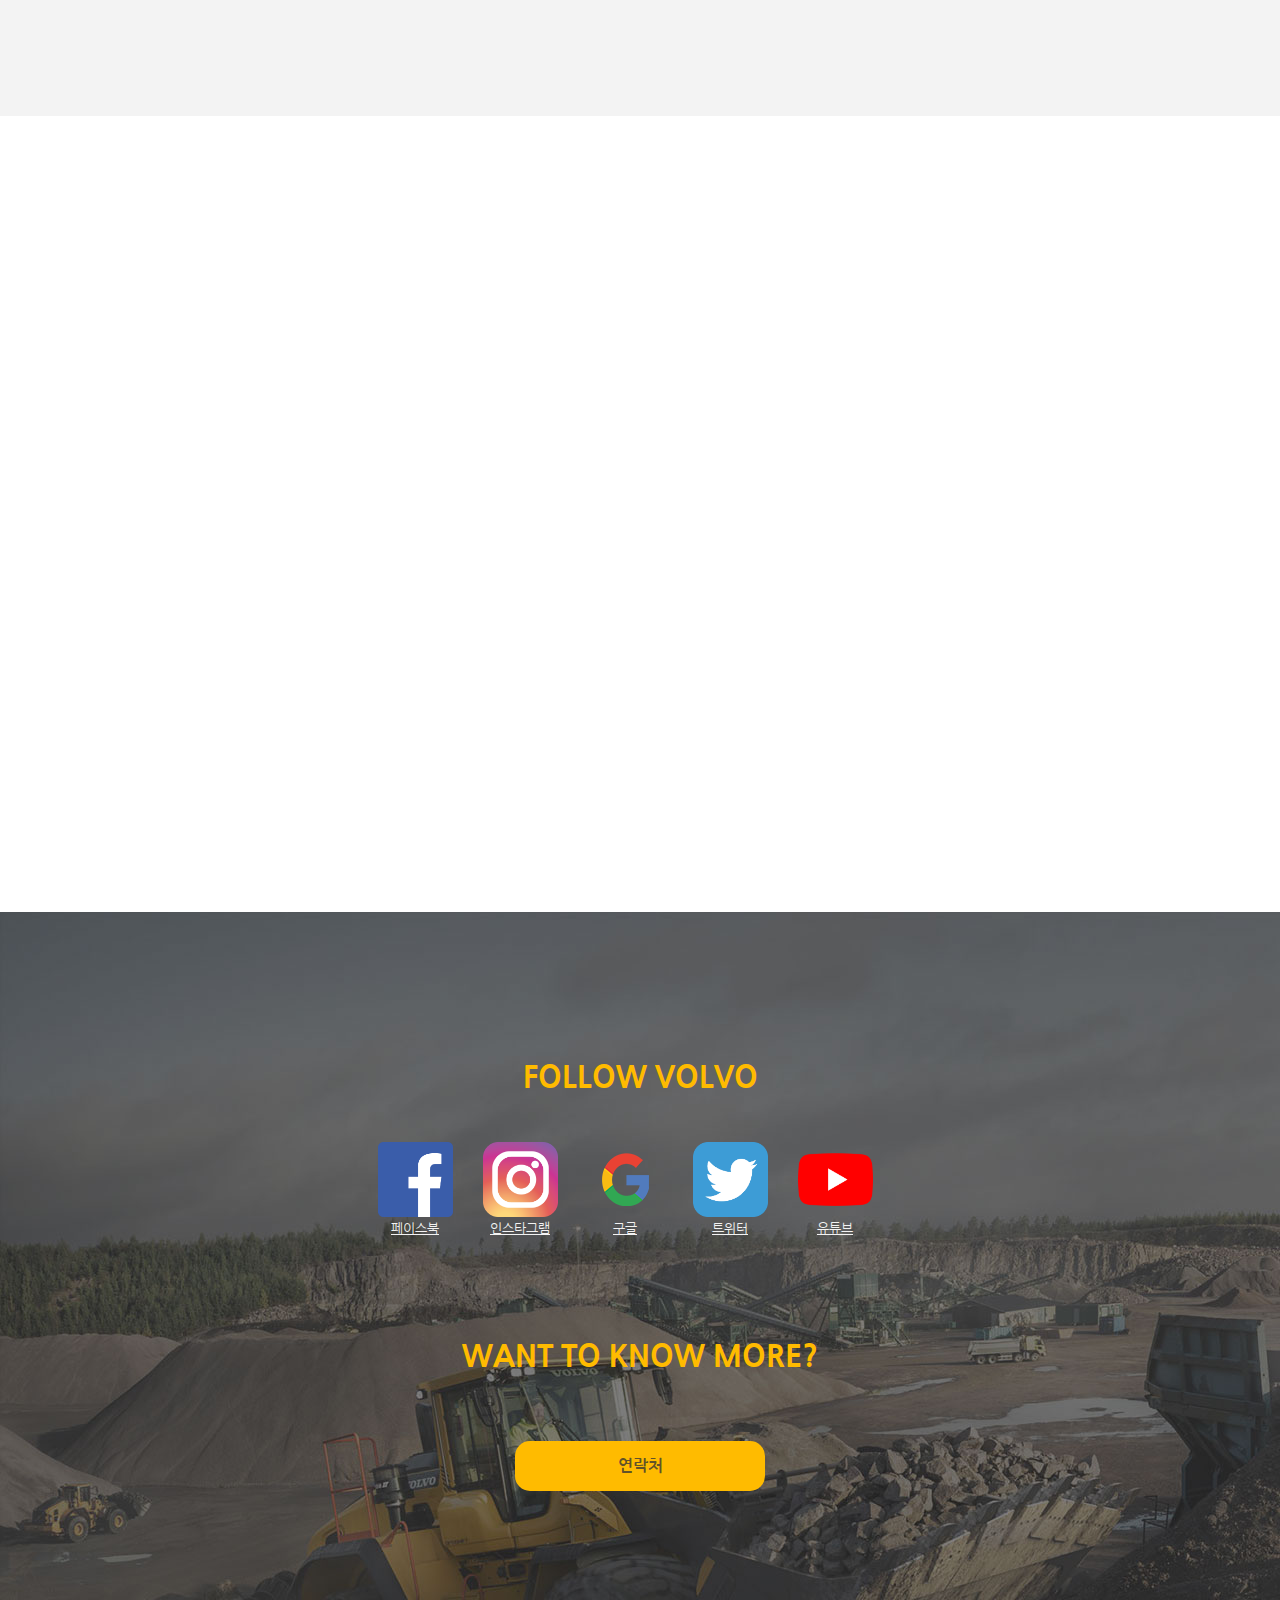
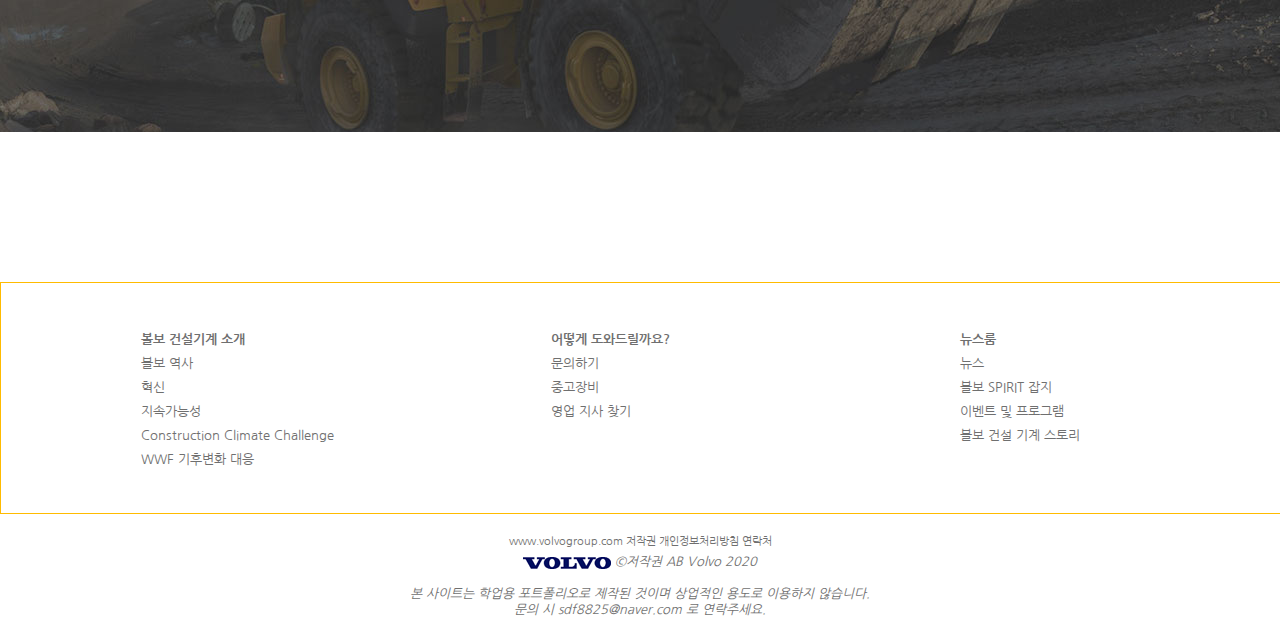
==== commit eda21879: "0722" ====
--- a/index.html
+++ b/index.html
@@ -32,19 +32,24 @@
   <div class="quick">
     <ul>
       <li>
-        <a href="#">카탈로그 다운로그</a><div class="quick_box"></div>
+        <a href="#section2" class="txt">카탈로그 다운로그</a>
+        <a href="#section2" class="quick_box"></a>
       </li>
       <li>
-        <a href="#">유상서비스</a><div class="quick_box"></div>
+        <a href="#section3" class="txt">유상서비스</a>
+        <a href="#section3" class="quick_box"></a>
       </li>
       <li>
-        <a href="#">이벤트</a><div class="quick_box"></div>
+        <a href="#section4" class="txt">이벤트</a>
+        <a href="#section4" class="quick_box"></a>
       </li>
       <li>
-        <a href="#">중고 장비</a><div class="quick_box"></div>
+        <a href="#section5" class="txt">중고 장비</a>
+        <a href="#section5" class="quick_box"></a>
       </li>
       <li>
-        <a href="#">연락하기</a><div class="quick_box"></div>
+        <a href="#section6" class="txt">연락하기</a>
+        <a href="#section6" class="quick_box"></a>
       </li>
     </ul>
   </div>
@@ -54,15 +59,15 @@
   </div>
   <header id="header">
     <div class="inner">
-      <h1 class="logo"><a href="#">
+      <h1 class="logo"><a href="index.html">
         <img src="images/logo.png" alt="로고">
       </a></h1>
       <div class="header_top">
         <nav id="nav">
           <ul class="depth1">
-            <li><a href="#">제품</a>
-            <ul>
-              <li><a href="#">굴착기</a></li>
+            <li><a href="sub1.html">제품</a>
+            <ul>
+              <li><a href="sub1.html">굴착기</a></li>
               <li><a href="#">휠 로더</a></li>
               <li><a href="#">굴절식 트럭</a></li>
               <li><a href="#">아스팔트 페이버</a></li>
@@ -201,6 +206,7 @@
         <img src="images/cat09.jpg" alt="카테고리 9">
       </div>
      </div><!--regular-->
+     <!-- <p class="line"></p>  -->
      <div class="sec2_box">
        <div class="inner">
         <p>볼보건설기계 제품들을 한 눈에</p>
@@ -365,7 +371,7 @@
         <h5>볼보 건설기계 소개</h5>
         <li><a href="#">볼보 역사</a></li>
         <li><a href="#">혁신</a></li>
-        <li><a href="#">지속가능</a>성</li>
+        <li><a href="#">지속가능성</a></li>
         <li><a href="#">Construction Climate Challenge</a></li>
         <li><a href="#">WWF 기후변화 대응</a></li>
       </ul>
@@ -397,7 +403,7 @@
     <div class="address">
       <div class="inner">
        <address>
-         <img src="images/foot_logo.png" alt="하단 로고"> 
+         <a href="index.html"><img src="images/foot_logo.png" alt="하단 로고"></a> 
          &#169;저작권 AB Volvo 2020<br><br>
          본 사이트는 학업용 포트폴리오로 제작된 것이며 상업적인 용도로 이용하지 않습니다.<br>
          문의 시 sdf8825@naver.com 로 연락주세요.
--- a/css/common.css
+++ b/css/common.css
@@ -34,4 +34,47 @@
 
 .inner{max-width: 1280px; min-width:1024px; margin:0 auto;}
 .more{width:200px; height:30px; background-color: #FFBB00;
-      border-radius:10px;}+      border-radius:10px;}
+
+/*********************header****************************/
+#header{width:100%; height:130px; position: relative; background-color:#F3F3F3;}
+#header .inner{position: relative;}
+#header .logo{width:190px; height:auto; float: left;
+              position: relative; top:20px; left:70px;}
+#header .logo img{width:100%;}
+
+#header .header_top{float: right;position: relative;height:110px}
+
+#header #nav{position: relative; margin-right:50px;z-index:9999}
+#header #nav .depth1 > li{float: left; }
+#header #nav .depth1 > li:hover{color: #FFBB00; 
+                                text-decoration:underline;height:70px}
+#header #nav .depth1 > li > a{display: block; line-height: 100%;padding:40px 45px 0 45px;}
+#header #nav .depth1 > li > a:hover{padding-bottom:90px}
+#header #nav .depth1 > li:hover  ul{display: block;}
+#header #nav .depth1 ul{background-color:rgba(53, 53, 53, 0.8);
+                        width:100%; padding:20px 0; padding-left:25px;
+                        position: absolute; left:0; top: 130px;
+                        display: none; z-index:99999;}
+#header #nav .depth1 ul li{display: inline-block; padding:0 40px 0 0; 
+                           color:#FFA200; font-size:0.8rem;}
+
+#header .contact{position: absolute; right:0; bottom:0; font-size:0.75rem; 
+                 color: #FFBB00;margin-right:50px;}
+#header .contact a{border-bottom:1px #FFBB00 solid; margin-right:20px;}
+
+
+/*********************footer****************************/
+#footer{margin-top: 150px;}
+#footer .ft_mn{width:100%; height:230px;
+               border: #FFBB00 1px solid;}
+#footer .ft_mn ul{float: left; width:32%;}
+#footer .ft_mn ul:first-child{margin-left:140px;}
+#footer .ft_mn ul:last-child{width:18%;}
+#footer .ft_mn ul h5{margin:50px 0 10px 0;}
+#footer .ft_mn ul li{font-size:0.8rem; margin-bottom:8px;}
+
+#footer .ft_mn2{width:100%; text-align: center; font-size:0.7rem;
+                margin-bottom:5px; margin-top:20px;}
+#footer .address{text-align: center; font-size:0.8rem;
+                 margin-bottom:10px;}
--- a/css/style.css
+++ b/css/style.css
@@ -17,39 +17,11 @@
 .quick{}
 .quick ul{position: fixed; top:35%; right:4%; z-index:99999;}
 .quick ul li{text-align: right; margin-top:30px;}
-.quick ul a{font-size:0.8rem; padding-right:10px; color:#FFBB00;}
-.quick ul .quick_box{width:20px; height:20px; background-color: #dfdfdf; 
+.quick ul a.txt{font-size:0.8rem; padding-right:10px; color:#FFBB00;opacity: 0;transition: .2s;}
+.quick ul li:hover a.txt{opacity: 1;}
+.quick ul .quick_box{width:18px; height:18px; background-color: #dfdfdf; 
                      border-radius:30px; float: right; }
-
-
-
-
-
-
-/*********************header****************************/
-#header{width:100%; height:130px; position: relative; background-color:#F3F3F3;}
-#header .inner{position: relative;}
-#header .logo{width:190px; height:auto; float: left;
-              position: relative; top:20px; left:70px;}
-#header .logo img{width:100%;}
-
-#header .header_top{float: right;}
-
-#header #nav{position: relative; margin-right:50px;}
-#header #nav .depth1 > li{float: left; padding-left:50px; padding:40px 90px 0 0;}
-#header #nav .depth1 > li > a{display: block; line-height: 60px;}
-#header #nav .depth1 > li:hover ul{display: block;}
-#header #nav .depth1 ul{background-color:rgba(53, 53, 53, 0.8);
-                        width:100%; padding:20px 0; padding-left:25px;
-                        position: absolute; left:0; top: 130px;
-                        display: none; z-index:99999;}
-#header #nav .depth1 ul li{display: inline-block; padding:0 40px 0 0; 
-                           color:#FFA200; font-size:0.8rem;}
-
-#header .contact{position: relative; font-size:0.75rem; float: right;
-                 color: #FFBB00;margin-right:50px;}
-#header .contact a{border-bottom:1px #FFBB00 solid; margin-right:20px;}
-/*********************section****************************/
+.quick ul .quick_box:hover{background-color: #FFBB00; box-shadow:1px 1px;}
 
 #section1{width:100%;position: relative;}
 #section1 .slide{width:100%;
@@ -90,7 +62,7 @@
 /*slide 페이저*/
 
 #section1::after{content: ''; display: block; clear: both;}
-#section1{margin-bottom:150px;}
+#section1{}
 #section1 .inner #notice{width:100%; max-width:1280px; height: 40px; padding-left:85px;
                         position: absolute; bottom:100px; transition: 0.5s; 
                         overflow: hidden;
@@ -107,7 +79,8 @@
 
 
 #section2::after{content: ''; display: block; clear: both;}
-#section2{margin-bottom:150px;}
+#section2{margin-top:100px; padding-top:50px;
+          position: relative;}
 #section2 h2{margin-bottom:80px; text-align: center;}
 #section2 .regular_2 div{margin:0 0 0 0;}
 #section2 .regular_2 img{width: 100%;}
@@ -120,7 +93,11 @@
   box-shadow:1px 1px 20px;
    }
 
-
+   #section2 .line{
+     display: block;width:70%;border-top:1px solid #000;
+     position: absolute;bottom:225px;left:18%;
+     z-index: -9;
+   }
 #section2 .slick-slide {
   padding:30px;
   text-align:center;
@@ -133,8 +110,9 @@
                      margin-top:30px; }
 #section2 .slick-dots li{width:15px; height:15px; background-color:#dfdfdf;
                          border-radius:30px; text-indent: -9999px;
-                         display:block; float: left;
-                         margin: 0 45px 0 45px;}
+                         display:inline-block; 
+                         margin: 0 3%;}
+                        
 #section2 .slick-dots li:active, 
 #section2 .slick-dots li:hover, 
 #section2 .slick-dots li:focus,
@@ -154,7 +132,8 @@
 
 
 #section3::after{content: ''; display: block; clear: both;}
-#section3{position: relative; width:100%;}
+#section3{position: relative; width:100%;
+          margin-top:150px;}
 #section3 .service1{width:60%; height:auto; border:#FFBB00 1px solid;
                     float: left; }
 #section3 .service1 img{width:100%;}
@@ -183,7 +162,7 @@
 
 #section4::after{content: ''; display: block; clear: both;}
 #section4{width:100%; height:830px; background-color:#f3f3f3; 
-          position: relative; margin-top:80px;}
+          position: relative; margin-top:100px;}
 #section4 h2{text-align: center; padding-top:100px; padding-bottom:80px;}
 #section4 .sec4_box .sec4_img{overflow: hidden;
   border-top-left-radius:40px; 
@@ -223,7 +202,7 @@
 
 
 #section5::after{content: ''; display: block; clear: both;}
-#section5{margin-top:150px;}
+#section5{margin-top:100px; padding-top:50px;}
 #section5 .used{float: left; text-align: center; transform: translate(350px, 240px);}
 #section5 .used p{font-size:0.8rem; color: #FFBB00;}
 #section5 .more{text-align: center; margin-top:30px; margin-left:10px;
@@ -250,21 +229,7 @@
                         border-radius:15px; line-height: 50px; 
                         color:rgba(53, 53, 53, 0.8); margin:0 auto;
                         font-weight:700;}
-/*********************footer****************************/
-
-#footer{margin-top: 150px;}
-#footer .ft_mn{width:100%; height:230px;
-               border: #FFBB00 1px solid;}
-#footer .ft_mn ul{float: left; width:32%;}
-#footer .ft_mn ul:first-child{margin-left:100px;}
-#footer .ft_mn ul:last-child{width:20%;}
-#footer .ft_mn ul h5{margin:50px 0 10px 0;}
-#footer .ft_mn ul li{font-size:0.8rem; margin-bottom:8px;}
-
-#footer .ft_mn2{width:100%; text-align: center; font-size:0.7rem;
-                margin-bottom:5px; margin-top:20px;}
-#footer .address{text-align: center; font-size:0.8rem;
-                 margin-bottom:10px;}
+
 
 
 
@@ -338,7 +303,7 @@
 #section2 .slick-dots li:hover, 
 #section2 .slick-dots li:focus,
 #section2 .slick-dots li.slick-active{
-width:15px; height:15px; background: #FFBB00; border-radius:40px; }
+width:15px; height:15px; background: #FFBB00; border-radius:40px;}
 /*slick dot*/
 
 #section2 .sec2_box{position: relative;
@@ -352,7 +317,6 @@
 #section2 .sec2_box .more{position: absolute; bottom:20px; right:30px;}
 
 
-
 #section3{position: relative; width:100%;}
 #section3 .ser1_head{text-align: center; z-index: 999;
                      position: absolute; top:60px; left:100px;}
@@ -373,16 +337,28 @@
 
 @media all and (max-width:780px){
 
-#section3 .ser1_head{text-align: center; z-index: 999;
-                     position: absolute; top:40px; left:80px;}
-#section3 .ser1_head h2{font-size:1.2rem;}
-
-#section3 .service2{width:60%; height:auto; border:#FFBB00 1px solid;
-                    transform:translate(0, -80px);
-                    float: right; /*position: absolute; top:415px; left:850px;*/}
-#section3 .ser2_head{text-align: center;
-                     position: absolute; top:50px; left:100px;}
-#section3 .ser2_head h2{font-size:1.2rem;}
+.quick{display: none;}
+
+#header .logo{width:14%; height:auto;margin:0 10%;}
+#header .logo img{width:100%;}
+
+#header #nav{display: none;}
+#header .contact{display: none;}
+#section1 #notice{display: none;}
+
+#section2{margin-top:0px; padding-top:50px;}
+
+#section3 .service1{width:100%; }
+
+#section3 .service2{display: none;}
+
+#section5{margin-top:100px; padding-top:50px; position: relative;}
+#section5 .used{text-align: center;
+                position: absolute; top:50px; left:20px;}
+#section5 .used p{font-size:0.8rem; color: #FFBB00;}
+#section5 .sec5_img{width:100%;}
+#section5 .sec5_img img{width:100%;}
+
 
 
 
